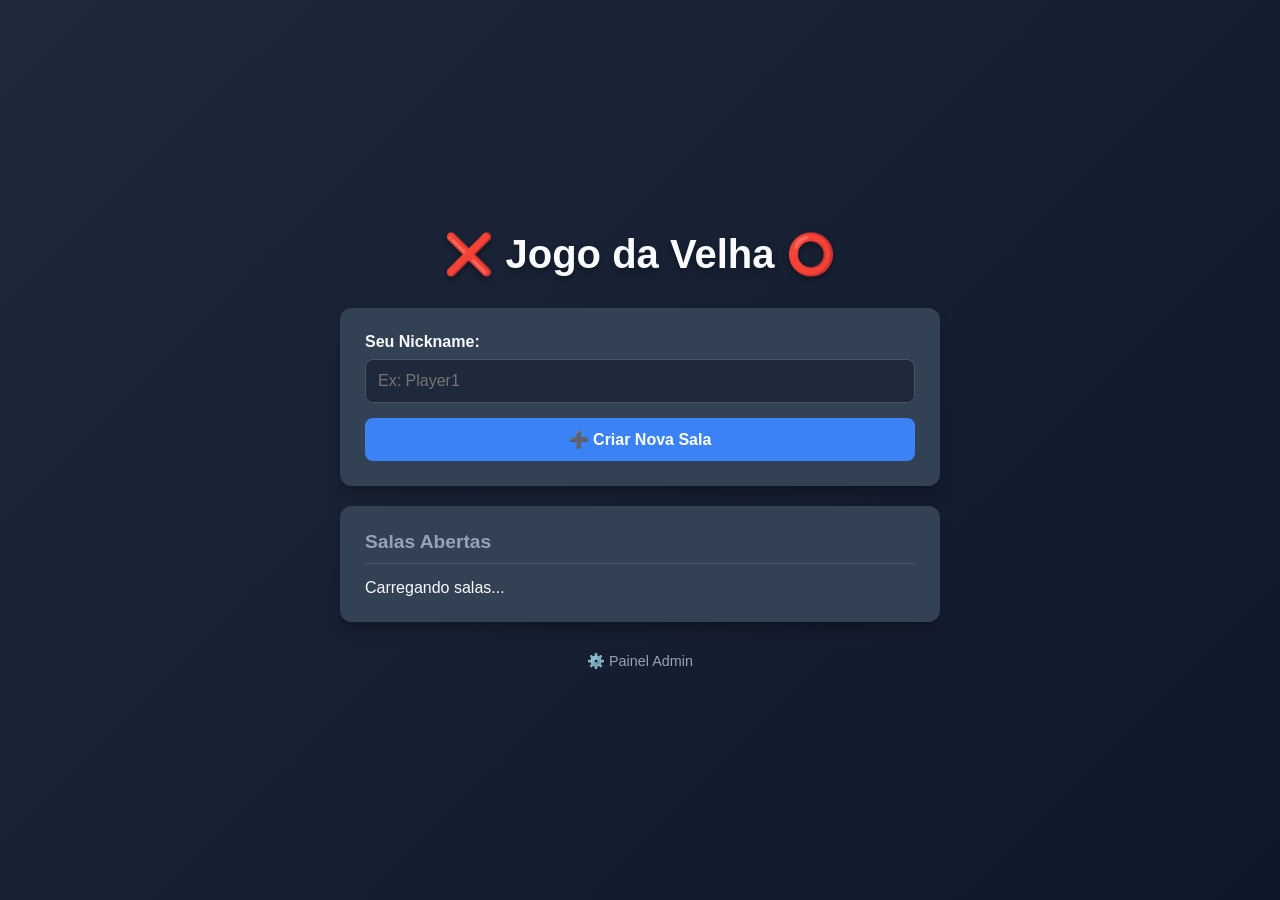
==== Project/web/index.html @ 2230c356 "Update Project" ====
<!DOCTYPE html>
<html lang="pt-BR">

<head>
    <meta charset="UTF-8">
    <meta name="viewport" content="width=device-width, initial-scale=1.0">
    <title>Jogo da Velha em C</title>
    <link rel="stylesheet" href="css/index.css">
</head>

<body>
    <div class="container">
        <h1>❌ Jogo da Velha ⭕</h1>

        <div class="panel">
            <div class="input-group">
                <label for="playerName">Seu Nickname:</label>
                <input type="text" id="playerName" placeholder="Ex: Player1" required>
            </div>
            <button class="btn-primary" onclick="criarSala()">➕ Criar Nova Sala</button>
        </div>

        <div class="panel">
            <h2>Salas Abertas</h2>
            <div id="roomList" class="room-grid">
                <div class="loading">Carregando salas...</div>
            </div>
        </div>

        <div class="admin-link">
            <a href="editor" class="btn-secondary">⚙️ Painel Admin</a>
        </div>
    </div>

    <script src="js/index.js"></script>
</body>

</html>
---- Project/web/css/index.css ----
* { margin: 0; padding: 0; box-sizing: border-box; }

body {
    font-family: -apple-system, BlinkMacSystemFont, 'Segoe UI', Roboto, sans-serif;
    background: linear-gradient(135deg, #1e293b 0%, #0f172a 100%);
    color: #f8fafc;
    min-height: 100vh;
    padding: 20px;
    display: flex;
    justify-content: center;
    align-items: center;
}

.container {
    width: 100%;
    max-width: 600px;
}

h1 { text-align: center; margin-bottom: 30px; font-size: 2.5em; text-shadow: 0 4px 6px rgba(0,0,0,0.3); }

.panel {
    background: #334155;
    padding: 25px;
    border-radius: 12px;
    margin-bottom: 20px;
    box-shadow: 0 10px 15px -3px rgba(0, 0, 0, 0.3);
}

.panel h2 { margin-bottom: 15px; font-size: 1.2em; color: #94a3b8; border-bottom: 1px solid #475569; padding-bottom: 10px; }

.input-group { margin-bottom: 15px; }
.input-group label { display: block; margin-bottom: 8px; font-weight: bold; }
.input-group input { width: 100%; padding: 12px; border-radius: 8px; border: 1px solid #475569; background: #1e293b; color: white; font-size: 1em; }

button {
    width: 100%; padding: 12px; border-radius: 8px; border: none; font-size: 1em; font-weight: bold; cursor: pointer; transition: 0.2s;
}

.btn-primary { background: #3b82f6; color: white; }
.btn-primary:hover { background: #2563eb; }

.room-grid { display: flex; flex-direction: column; gap: 10px; }

.room-card {
    background: #1e293b; padding: 15px; border-radius: 8px; display: flex; justify-content: space-between; align-items: center; border: 1px solid #475569;
}

.room-info { font-weight: bold; }
.btn-join { background: #10b981; color: white; padding: 8px 15px; width: auto; }
.btn-join:hover { background: #059669; }

.admin-link { text-align: center; margin-top: 30px; }
.btn-secondary { color: #94a3b8; text-decoration: none; font-size: 0.9em; }
.btn-secondary:hover { color: white; }
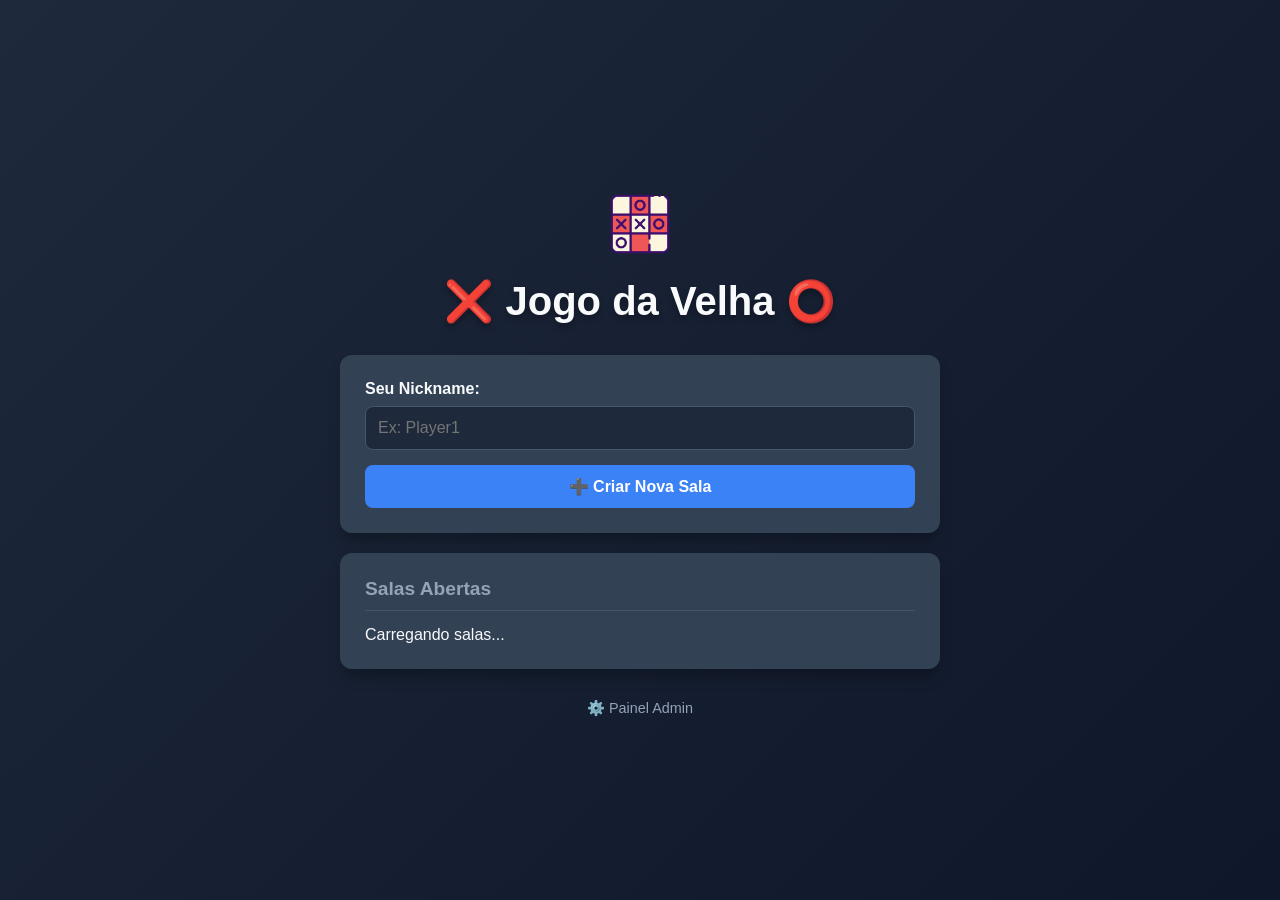
==== commit 94a0a6ab: "Update to Clangd and Images" ====
--- a/Project/web/index.html
+++ b/Project/web/index.html
@@ -5,11 +5,15 @@
     <meta charset="UTF-8">
     <meta name="viewport" content="width=device-width, initial-scale=1.0">
     <title>Jogo da Velha em C</title>
+    <link rel="icon" type="image/x-icon" href="res/game.ico">
     <link rel="stylesheet" href="css/index.css">
 </head>
 
 <body>
     <div class="container">
+        <div style="text-align: center; margin-bottom: 10px;">
+            <img src="res/game.png" alt="Logo Jogo da Velha" style="width: 80px; height: auto;">
+        </div>
         <h1>❌ Jogo da Velha ⭕</h1>
 
         <div class="panel">
